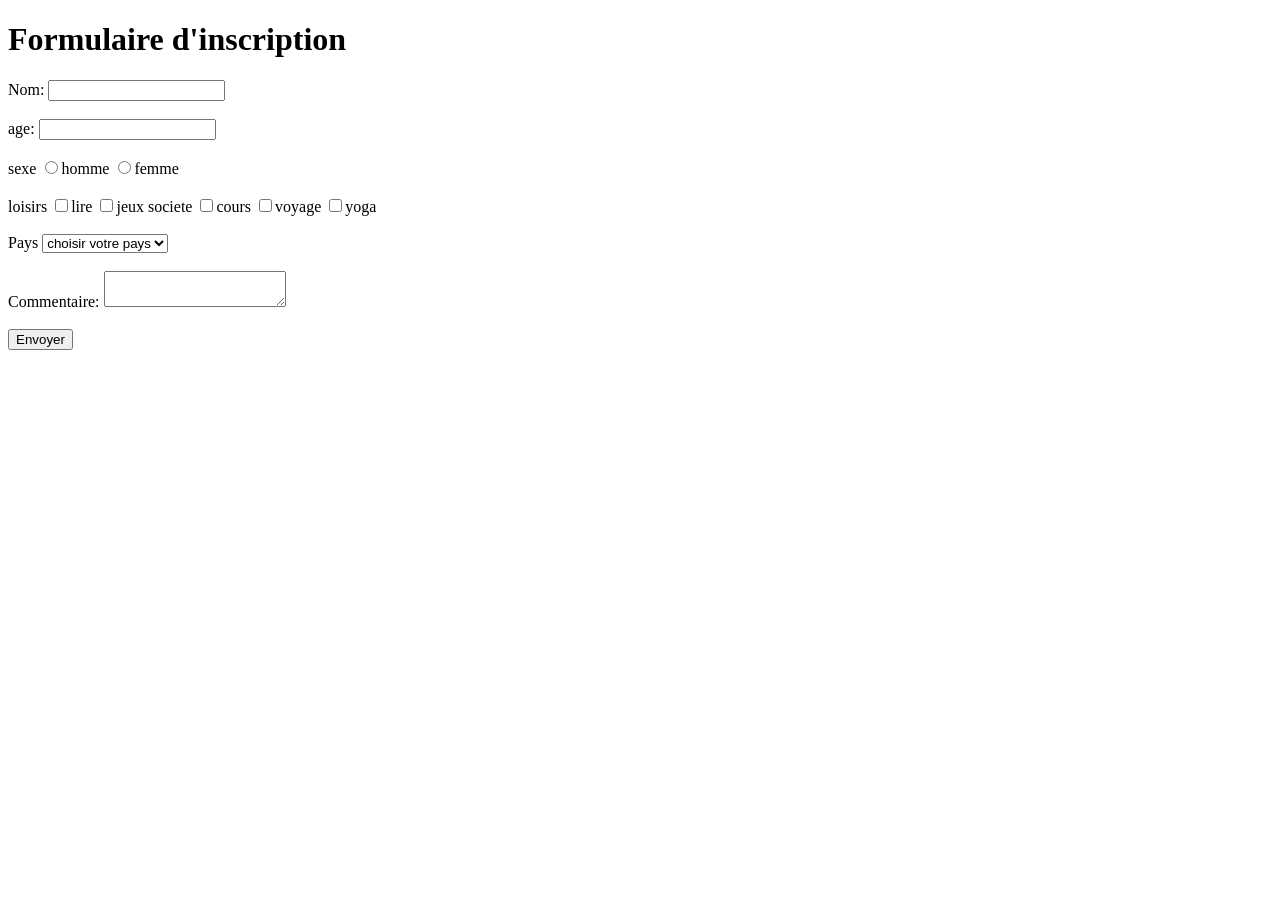
==== Exercice3/exercice3.html @ 49f7af91 "First Commit" ====
<!DOCTYPE html>
<html>
    <head>
        <title>Execive3</title>
    </head>
    
    <body>
        <form id="Formulaire">
            <h1>Formulaire d'inscription</h1>
            <label>Nom:</label>
            <!--required  Pour lui dire que le champ est obligatoire -->
            <input type="text" id= "nom" required> <br><br>

            <label>age:</label>
            <input type="number" id="age" required> <br><br>

            <label>sexe</label>
            <!-- Un bouton radio sert à :choisir UNE seule option parmi plusieurs dans une liste Radio = boutons visibles tout le temps-->
            <!-- dans ce ccas on a pas besoin d'id car sexe n'est pas unique il cilble le groupe entier -->
            <input type="radio" name="sexe" value="homme" required>homme
            <input type="radio" name="sexe" value="femme" required>femme <br><br>

            <label>loisirs</label>
            <!-- Une checkbox (case à cocher) est un élément HTML qui permet de :choisir plusieurs options en même temps -->
            <!-- name pour recuperer tt la classe et value pour recuperer un seul -->
            <input type="checkbox" name="loisir" value="lire" >lire
            <input  type="checkbox" name="loisir" value="jeux societe">jeux societe
            <input  type="checkbox" name="loisir" value="cours">cours
            <input  type="checkbox" name="loisir" value="voyage">voyage
            <input  type="checkbox" name="loisir" value="yoga">yoga <br><br>

            <label>Pays</label>
            <!-- <select> est une liste déroulante.Ça permet de choisir UNE seule option Select = boîte compacte qui s’ouvre -->
            <select id="pays" >
                <option value="">choisir votre pays</option>
                <option value="SN">Senegal</option>
                <option value="FR">France</option>
                <option value="ML">Mali</option>
                <option value="MR">Maroc</option>
            </select><br><br>

            <label>Commentaire:</label>
            <textarea id="commentaire" required></textarea> <br><br>

            <button id="envoyer" onclick="recuperer_champ(event)"  type="submit">Envoyer</button>

        </form>
        <script src="exercice3.js"></script>
    </body>
    
</html>
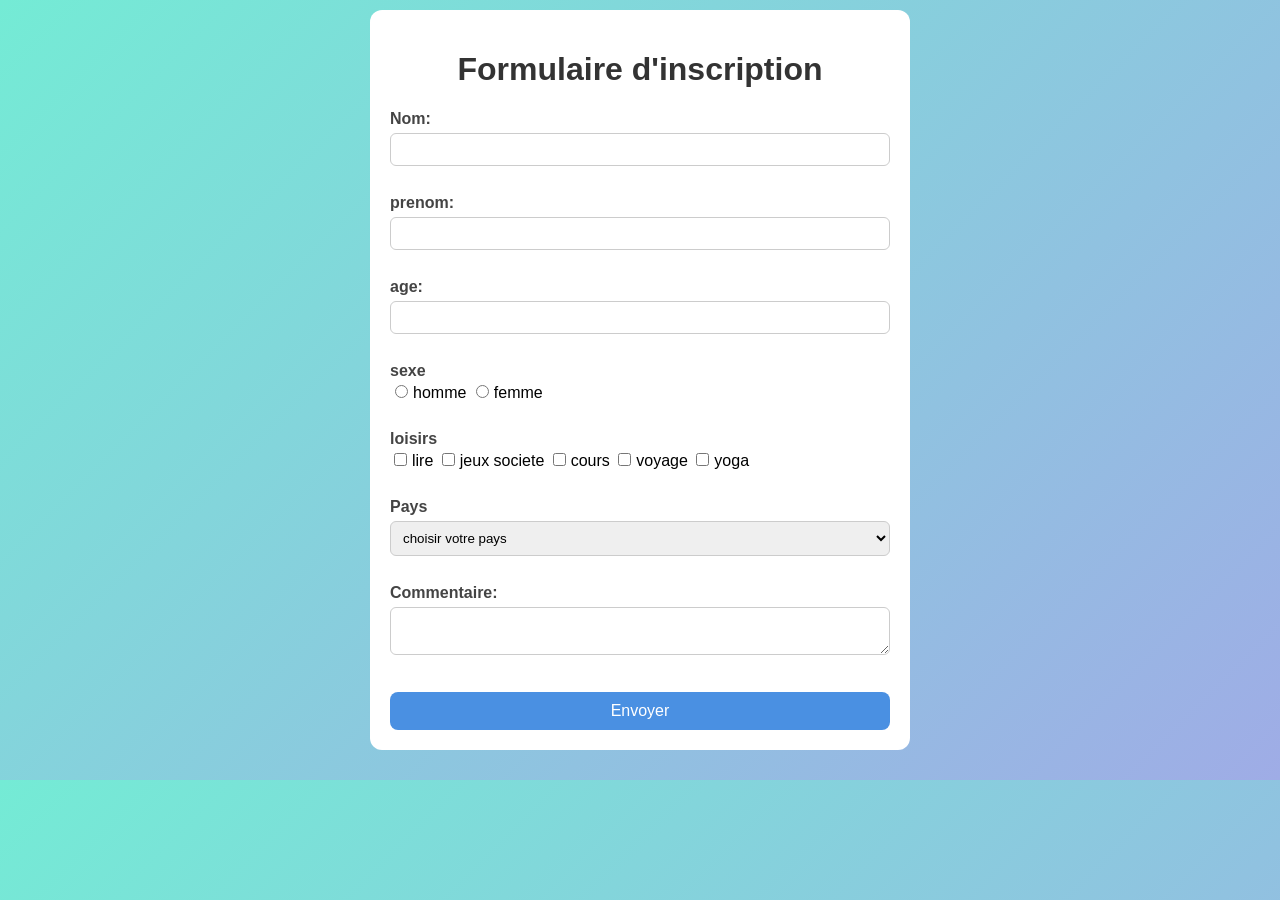
==== commit f19d04a8: "projet modifié" ====
--- a/Exercice3/exercice3.html
+++ b/Exercice3/exercice3.html
@@ -2,6 +2,7 @@
 <html>
     <head>
         <title>Execive3</title>
+        <link rel="stylesheet" href="exercice3.css">
     </head>
     
     <body>
@@ -10,6 +11,9 @@
             <label>Nom:</label>
             <!--required  Pour lui dire que le champ est obligatoire -->
             <input type="text" id= "nom" required> <br><br>
+
+            <label>prenom:</label>
+            <input type="text" id= "prenom" required> <br><br>
 
             <label>age:</label>
             <input type="number" id="age" required> <br><br>
@@ -45,6 +49,7 @@
             <button id="envoyer" onclick="recuperer_champ(event)"  type="submit">Envoyer</button>
 
         </form>
+        <p id="phrase"></p>
         <script src="exercice3.js"></script>
     </body>
     
--- a/Exercice3/exercice3.css
+++ b/Exercice3/exercice3.css
@@ -0,0 +1,85 @@
+/* fond de la page */
+body {
+    /* la police du texte font-family */
+    font-family: Arial, sans-serif;
+    background: linear-gradient(135deg, #74ebd5, #9face6);
+    /* espace exterieur */
+    margin: 0;
+    /* espace interieur */
+    padding: 10px;
+}
+
+/*  formulaire */
+form {
+    background-color: white;
+    /* largeur max */
+    max-width: 500px;
+    margin: auto;
+    padding: 20px;
+    /* arrondir les coins  */
+    border-radius: 12px;
+
+}
+
+/*  titre */
+h1 {
+    text-align: center;
+    color: #333;
+}
+
+/* labels */
+label {
+    /* texte en gras */
+    font-weight: bold;
+    /* chaque label passe à la ligne */
+    display: block;
+    margin-top: 10px;
+    color: #444;
+}
+
+/*  inputs */
+input, select, textarea {
+    width: 100%;
+    padding: 8px;
+    margin-top: 5px;
+    border: 1px solid #ccc;
+    /* coins arrondis */
+    border-radius: 6px;
+    /* évite les débordements */
+    box-sizing: border-box;
+}
+
+/*  radio & checkbox  */
+input[type="radio"],
+input[type="checkbox"] {
+    width: auto;
+    margin-right: 5px;
+}
+
+/*  bouton */
+button {
+    width: 100%;
+    background-color: #4a90e2;
+    color: white;
+    border: none;
+    padding: 10px;
+    margin-top: 15px;
+    border-radius: 8px;
+    /* taille ecriture */
+    font-size: 16px;
+    /* animation douce */
+    transition: 0.3s;
+}
+
+/*  effet hover */
+button:hover {
+    background-color: #357ABD;
+}
+
+/*  résultat */
+#phrase {
+    text-align: center;
+    margin-top: 20px;
+    font-weight: bold;
+    color: white;
+}
